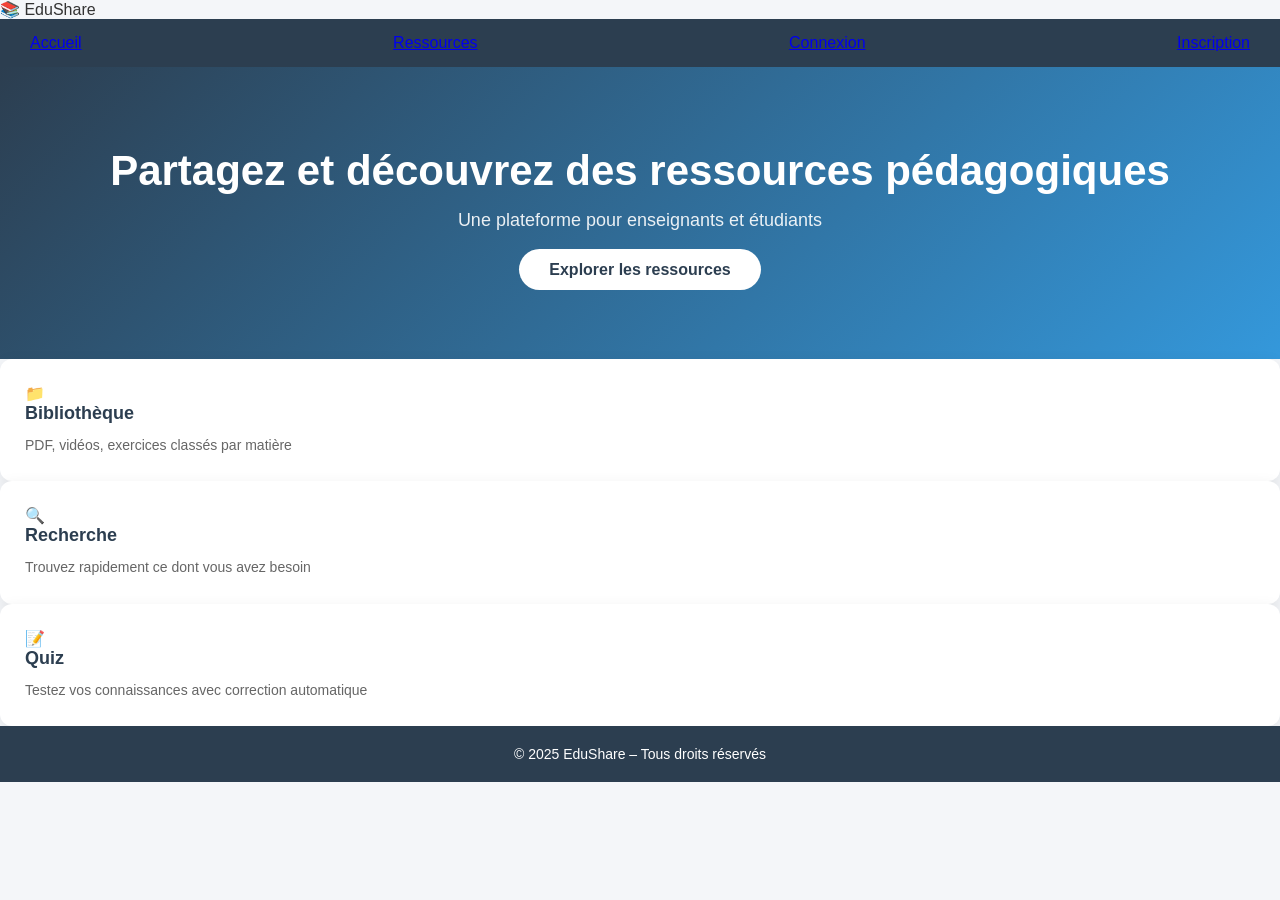
==== index.html @ 45fbcd27 "Initial commit - EduRessources project" ====
<!DOCTYPE html>
<html lang="fr">
<head>
  <meta charset="UTF-8">
  <meta name="viewport" content="width=device-width, initial-scale=1.0">
  <title>EduShare – Ressources Pédagogiques</title>
  <link rel="stylesheet" href="css/style.css">
</head>
<body>


  <header>
    <div class="logo">📚 EduShare</div>
    <nav>
      <a href="index.html">Accueil</a>
      <a href="pages/ressources.php">Ressources</a>
      <a href="pages/login.php">Connexion</a>
      <a href="pages/register.php">Inscription</a>
    </nav>
  </header>

  <section class="hero">
    <h1>Partagez et découvrez des ressources pédagogiques</h1>
    <p>Une plateforme pour enseignants et étudiants</p>
    <a href="pages/ressources.php" class="btn">Explorer les ressources</a>
  </section>


  <section class="features">
    <div class="card">
      <span>📁</span>
      <h3>Bibliothèque</h3>
      <p>PDF, vidéos, exercices classés par matière</p>
    </div>
    <div class="card">
      <span>🔍</span>
      <h3>Recherche</h3>
      <p>Trouvez rapidement ce dont vous avez besoin</p>
    </div>
    <div class="card">
      <span>📝</span>
      <h3>Quiz</h3>
      <p>Testez vos connaissances avec correction automatique</p>
    </div>
  </section>


  <footer>
    <p>© 2025 EduShare – Tous droits réservés</p>
  </footer>

  <script src="js/main.js"></script>
</body>
</html>
---- css/style.css ----
* {
    margin: 0;
    padding: 0;
    box-sizing: border-box;
}

body {
    font-family: 'Segoe UI', Tahoma, Geneva, Verdana, sans-serif;
    background-color: #f4f6f9;
    color: #333;
}

nav {
    background-color: #2c3e50;
    padding: 15px 30px;
    display: flex;
    justify-content: space-between;
    align-items: center;
}

nav .logo {
    color: white;
    font-size: 22px;
    font-weight: bold;
    text-decoration: none;
}

nav ul {
    list-style: none;
    display: flex;
    gap: 20px;
}

nav ul li a {
    color: white;
    text-decoration: none;
    font-size: 15px;
    transition: color 0.3s;
}

nav ul li a:hover {
    color: #3498db;
}

.hero {
    background: linear-gradient(135deg, #2c3e50, #3498db);
    color: white;
    text-align: center;
    padding: 80px 20px;
}

.hero h1 {
    font-size: 42px;
    margin-bottom: 15px;
}

.hero p {
    font-size: 18px;
    margin-bottom: 30px;
    opacity: 0.9;
}

.hero .btn {
    background-color: white;
    color: #2c3e50;
    padding: 12px 30px;
    border-radius: 25px;
    text-decoration: none;
    font-weight: bold;
    font-size: 16px;
    transition: all 0.3s;
}

.hero .btn:hover {
    background-color: #3498db;
    color: white;
}

.search-section {
    text-align: center;
    padding: 40px 20px;
    background-color: white;
    box-shadow: 0 2px 10px rgba(0,0,0,0.1);
}

.search-section input {
    width: 50%;
    padding: 12px 20px;
    border: 2px solid #3498db;
    border-radius: 25px 0 0 25px;
    font-size: 15px;
    outline: none;
}

.search-section button {
    padding: 12px 25px;
    background-color: #3498db;
    color: white;
    border: none;
    border-radius: 0 25px 25px 0;
    cursor: pointer;
    font-size: 15px;
    transition: background 0.3s;
}

.search-section button:hover {
    background-color: #2980b9;
}

.resources-section {
    padding: 50px 30px;
}

.resources-section h2 {
    text-align: center;
    font-size: 28px;
    margin-bottom: 30px;
    color: #2c3e50;
}

.cards-grid {
    display: grid;
    grid-template-columns: repeat(auto-fit, minmax(250px, 1fr));
    gap: 25px;
}

.card {
    background: white;
    border-radius: 12px;
    padding: 25px;
    box-shadow: 0 4px 15px rgba(0,0,0,0.08);
    transition: transform 0.3s;
}

.card:hover {
    transform: translateY(-5px);
}

.card .icon {
    font-size: 40px;
    margin-bottom: 15px;
}

.card h3 {
    font-size: 18px;
    margin-bottom: 10px;
    color: #2c3e50;
}

.card p {
    color: #666;
    font-size: 14px;
    line-height: 1.6;
}

.card .tag {
    display: inline-block;
    margin-top: 12px;
    padding: 4px 12px;
    background-color: #eaf4fd;
    color: #3498db;
    border-radius: 15px;
    font-size: 12px;
}

footer {
    background-color: #2c3e50;
    color: white;
    text-align: center;
    padding: 20px;
    font-size: 14px;
}
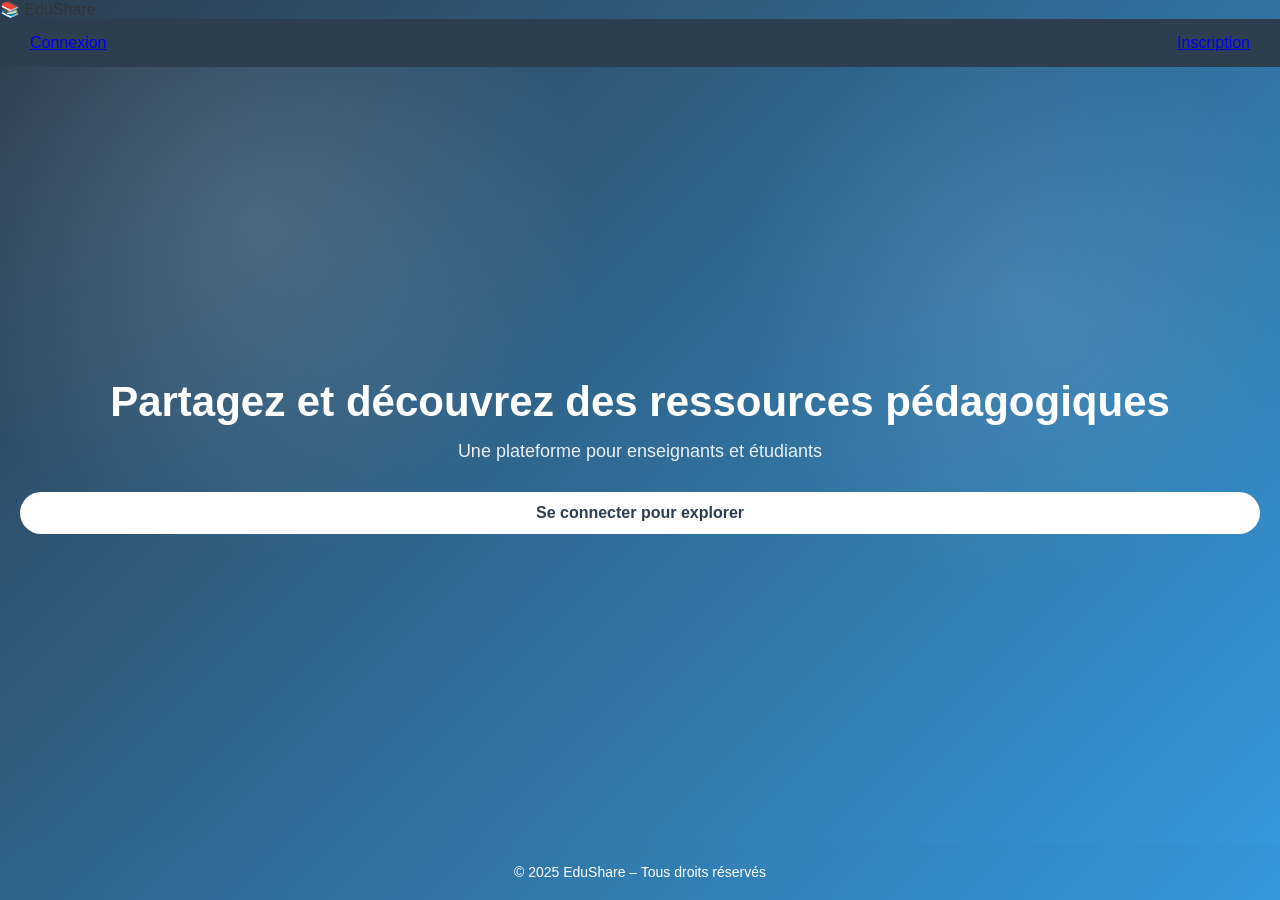
==== commit 71384705: "Finaliser la plateforme EduRessources" ====
--- a/index.html
+++ b/index.html
@@ -12,38 +12,16 @@
   <header>
     <div class="logo">📚 EduShare</div>
     <nav>
-      <a href="index.html">Accueil</a>
-      <a href="pages/ressources.php">Ressources</a>
-      <a href="pages/login.php">Connexion</a>
-      <a href="pages/register.php">Inscription</a>
+      <a href="http://localhost/ressources-pedagogiques/pages/login.php">Connexion</a>
+      <a href="http://localhost/ressources-pedagogiques/pages/register.php">Inscription</a>
     </nav>
   </header>
 
   <section class="hero">
     <h1>Partagez et découvrez des ressources pédagogiques</h1>
     <p>Une plateforme pour enseignants et étudiants</p>
-    <a href="pages/ressources.php" class="btn">Explorer les ressources</a>
+    <a href="http://localhost/ressources-pedagogiques/pages/login.php" class="btn">Se connecter pour explorer</a>
   </section>
-
-
-  <section class="features">
-    <div class="card">
-      <span>📁</span>
-      <h3>Bibliothèque</h3>
-      <p>PDF, vidéos, exercices classés par matière</p>
-    </div>
-    <div class="card">
-      <span>🔍</span>
-      <h3>Recherche</h3>
-      <p>Trouvez rapidement ce dont vous avez besoin</p>
-    </div>
-    <div class="card">
-      <span>📝</span>
-      <h3>Quiz</h3>
-      <p>Testez vos connaissances avec correction automatique</p>
-    </div>
-  </section>
-
 
   <footer>
     <p>© 2025 EduShare – Tous droits réservés</p>
--- a/css/style.css
+++ b/css/style.css
@@ -5,10 +5,18 @@
     box-sizing: border-box;
 }
 
+html {
+    min-height: 100%;
+    background: linear-gradient(135deg, #2c3e50, #3498db);
+}
+
 body {
     font-family: 'Segoe UI', Tahoma, Geneva, Verdana, sans-serif;
-    background-color: #f4f6f9;
+    background: linear-gradient(135deg, #2c3e50, #3498db);
     color: #333;
+    min-height: 100vh;
+    display: flex;
+    flex-direction: column;
 }
 
 nav {
@@ -47,7 +55,30 @@
     background: linear-gradient(135deg, #2c3e50, #3498db);
     color: white;
     text-align: center;
-    padding: 80px 20px;
+    padding: 140px 20px;
+    flex: 1;
+    display: flex;
+    flex-direction: column;
+    justify-content: center;
+    position: relative;
+    overflow: hidden;
+}
+
+.hero::before {
+    content: "";
+    position: absolute;
+    inset: 0;
+    background:
+        radial-gradient(circle at 20% 20%, rgba(255, 255, 255, 0.14), transparent 28%),
+        radial-gradient(circle at 80% 30%, rgba(255, 255, 255, 0.10), transparent 25%);
+    pointer-events: none;
+}
+
+.hero h1,
+.hero p,
+.hero .btn {
+    position: relative;
+    z-index: 1;
 }
 
 .hero h1 {
@@ -77,6 +108,10 @@
     color: white;
 }
 
+.features {
+    display: none !important;
+}
+
 .search-section {
     text-align: center;
     padding: 40px 20px;
@@ -165,7 +200,7 @@
 }
 
 footer {
-    background-color: #2c3e50;
+    background-color: transparent;
     color: white;
     text-align: center;
     padding: 20px;
